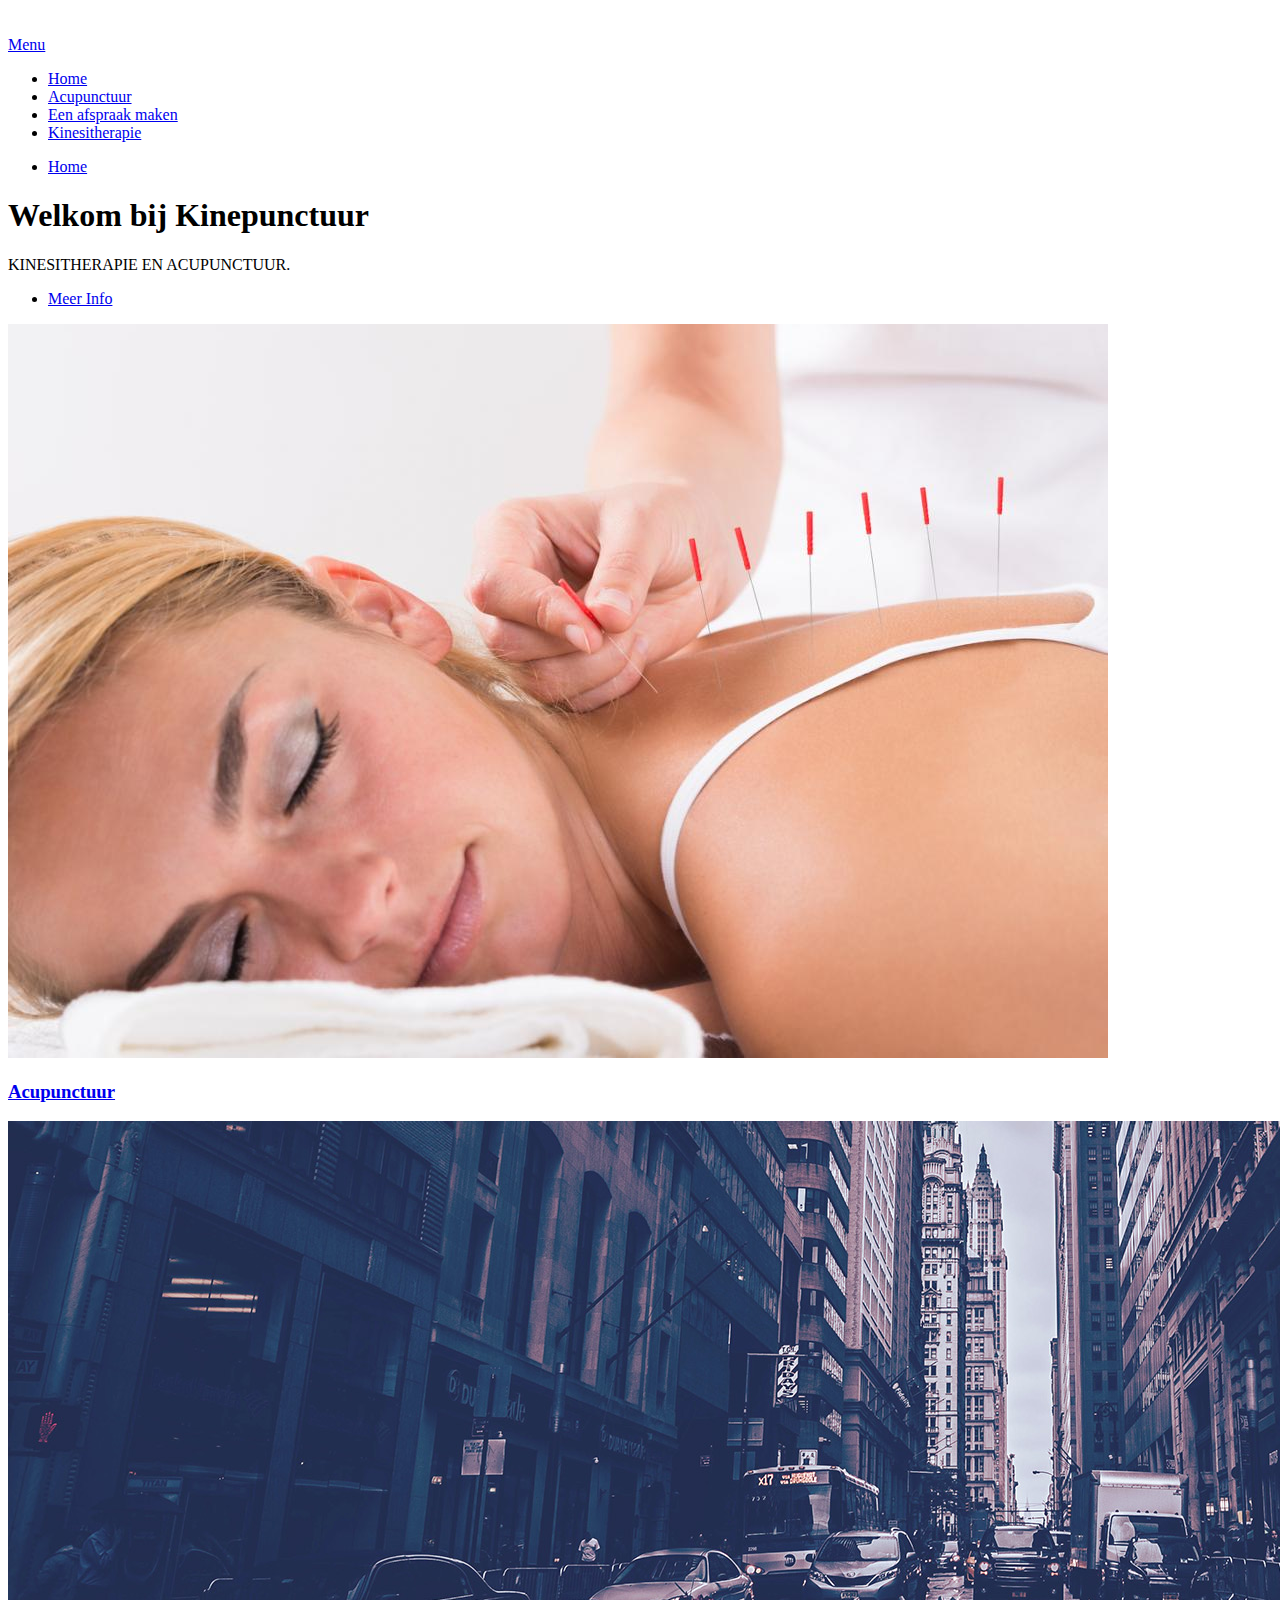
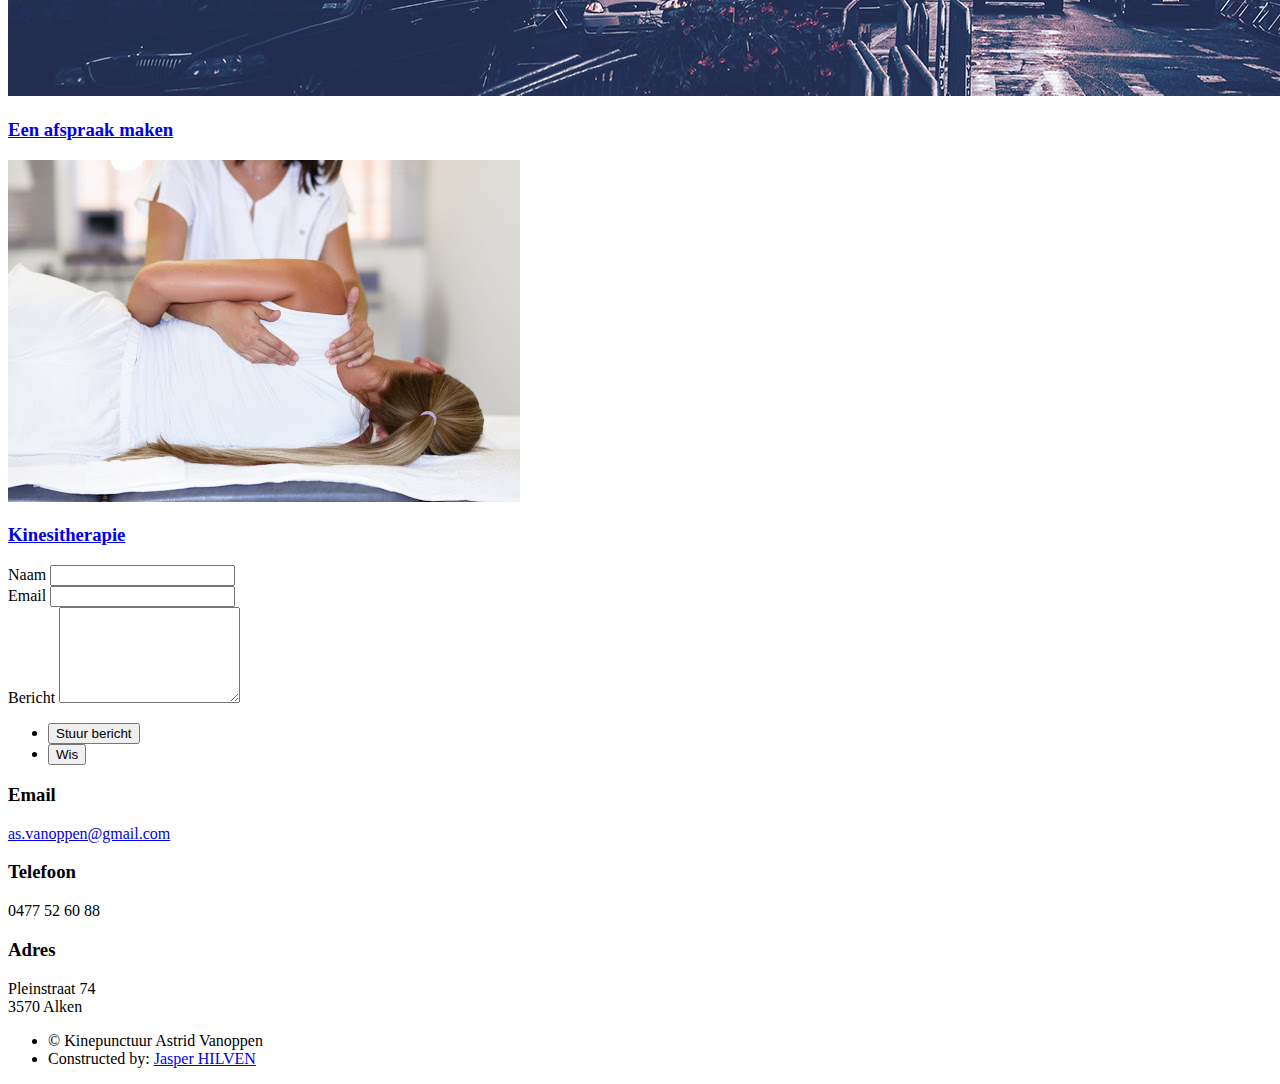
==== index.html @ 262337c5 "Add all" ====
<!DOCTYPE html>
<!--
	Kinepunctuur by HTML5 UP
	html5up.net | @ajlkn
	Free for personal and commercial use under the CCA 3.0 license (html5up.net/license)
-->
<html>

<head>
	<title>Home | Kinepunctuur</title>
	<meta charset="utf-8" />
	<meta name="viewport" content="width=device-width, initial-scale=1, user-scalable=no" />
	<!--[if lte IE 8]><script src="/kinepunctuur/assets/js/ie/html5shiv.js"></script><![endif]-->
	<link rel="stylesheet" href="/kinepunctuur/assets/css/main.css" />
	<!--[if lte IE 9]><link rel="stylesheet" href="/kinepunctuur/assets/css/ie9.css" /><![endif]-->
	<!--[if lte IE 8]><link rel="stylesheet" href="/kinepunctuur/assets/css/ie8.css" /><![endif]-->
</head>


<body>

    <!-- Wrapper -->
<div id="wrapper">

<!-- Header -->
<header id="header" class="alt">
	<a href="/kinepunctuur/" class="logo">
		<img src="/kinepunctuur/assets/images/kinepunctuurW.png" alt="" style="max-width: 300px;margin:12px;text-align: center;" /> 
	</a>
	<nav>
		<a href="#menu">Menu</a>
	</nav>
</header>

<!-- Menu -->
<nav id="menu">
	<ul class="links">
        
		    
		
		    
		
		    
		
		    
		        <li><a href="/kinepunctuur/">Home</a></li>
	    	
		
		    
		
		    
		
		    
		
		
		    
		
		    
		        <li><a href="/kinepunctuur/acupunctuur.html">Acupunctuur</a></li>
		    
		
		    
		        <li><a href="/kinepunctuur/afspraak.html">Een afspraak maken</a></li>
		    
		
		    
		
		    
		        <li><a href="/kinepunctuur/kinesitherapie.html">Kinesitherapie</a></li>
		    
		
	</ul>
	<ul class="actions vertical">
		<li><a href="#" class="button special fit">Home</a></li>
		<!--<li><a href="#" class="button fit">Log In</a></li> -->
	</ul>
</nav>


    <!-- Banner -->
    <section id="banner" class="major">
        <div class="inner">
            <header class="major">
                <h1>Welkom bij Kinepunctuur</h1>
            </header>
            <div class="content">
                <p style="text-transform: uppercase;">Kinesitherapie en acupunctuur.<br /></p>
                <ul class="actions">
                    <li><a href="#one" class="button next scrolly">Meer Info</a></li>
                </ul>
            </div>
        </div>
    </section>

    <!-- Main -->
    <div id="main">

        <!-- One -->
        
<section id="one" class="tiles">
  
  <article>
    <span class="image">
      <img src="assets/images/acp.jpg" alt="" />
    </span>
    <header class="major">
      <h3><a href="/kinepunctuur/acupunctuur.html" class="link">Acupunctuur</a></h3>
      <p></p>
    </header>
  </article>
  
  <article>
    <span class="image">
      <img src="assets/images/pic07.jpg" alt="" />
    </span>
    <header class="major">
      <h3><a href="/kinepunctuur/afspraak.html" class="link">Een afspraak maken</a></h3>
      <p></p>
    </header>
  </article>
  
  <article>
    <span class="image">
      <img src="assets/images/kinesitherapie.jpg" alt="" />
    </span>
    <header class="major">
      <h3><a href="/kinepunctuur/kinesitherapie.html" class="link">Kinesitherapie</a></h3>
      <p></p>
    </header>
  </article>
  
</section>


        <!-- Two -->
      <!--  <section id="two">
            <div class="inner">
                <header class="major">
                    <h2>Massa libero</h2>
                </header>
                <p><p>Nullam et orci eu lorem consequat tincidunt vivamus et sagittis libero. Mauris aliquet magna magna sed nunc rhoncus pharetra. Pellentesque condimentum sem. In efficitur ligula tate urna. Maecenas laoreet massa vel lacinia pellentesque lorem ipsum dolor. Nullam et orci eu lorem consequat tincidunt. Vivamus et sagittis libero. Mauris aliquet magna magna sed nunc rhoncus amet pharetra et feugiat tempus.</p>
</p>
                <ul class="actions">
                    <li><a href="landing.html" class="button next">Get Started</a></li>
                </ul>
            </div>
        </section>
-->
    </div>

    <!-- Contact -->
<section id="contact">
	<div class="inner">
		<section>
			<form action="https://formspree.io/as.vanoppen@gmail.com" method="POST">
				<div class="field half first">
					<label for="name">Naam</label>
					<input type="text" name="name" id="name" />
				</div>
				<div class="field half">
					<label for="email">Email</label>
					<input type="text" name="_replyto" id="email" />
				</div>
				<div class="field">
					<label for="message">Bericht</label>
					<textarea name="message" id="message" rows="6"></textarea>
				</div>
				<ul class="actions">
					<li><input type="submit" value="Stuur bericht" class="special" /></li>
					<li><input type="reset" value="Wis" /></li>
				</ul>
			</form>
		</section>
		<section class="split">
			<section>
				<div class="contact-method">
					<span class="icon alt fa-envelope"></span>
					<h3>Email</h3>
					<a href="#">as.vanoppen@gmail.com</a>
				</div>
			</section>
			<section>
				<div class="contact-method">
					<span class="icon alt fa-phone"></span>
					<h3>Telefoon</h3>
					<span>0477 52 60 88</span>
				</div>
			</section>
			<section>
				<div class="contact-method">
					<span class="icon alt fa-home"></span>
					<h3>Adres</h3>
					<span>
					
					    Pleinstraat 74<br />
					
					
					    3570 Alken
					
					
					
					
					</span>
				</div>
			</section>
		</section>
	</div>
</section>

<!-- Footer -->
	<footer id="footer">
		<div class="inner">
			<ul class="icons">
				
				
				
				
				
				
				
				
				
				
			</ul>
			<ul class="copyright">
				<li>&copy; Kinepunctuur Astrid Vanoppen</li>
				<li>Constructed by: <a href="//www.jasperhilven.be" target="_blank">Jasper HILVEN</a></li>
				
			</ul>
		</div>
	</footer>

</div>

<!-- Scripts -->
	<script src="/kinepunctuur/assets/js/jquery.min.js"></script>
	<script src="/kinepunctuur/assets/js/jquery.scrolly.min.js"></script>
	<script src="/kinepunctuur/assets/js/jquery.scrollex.min.js"></script>
	<script src="/kinepunctuur/assets/js/skel.min.js"></script>
	<script src="/kinepunctuur/assets/js/util.js"></script>
	<!--[if lte IE 8]><script src="/kinepunctuur/assets/js/ie/respond.min.js"></script><![endif]-->
	<script src="/kinepunctuur/assets/js/main.js"></script>


</body>

</html>
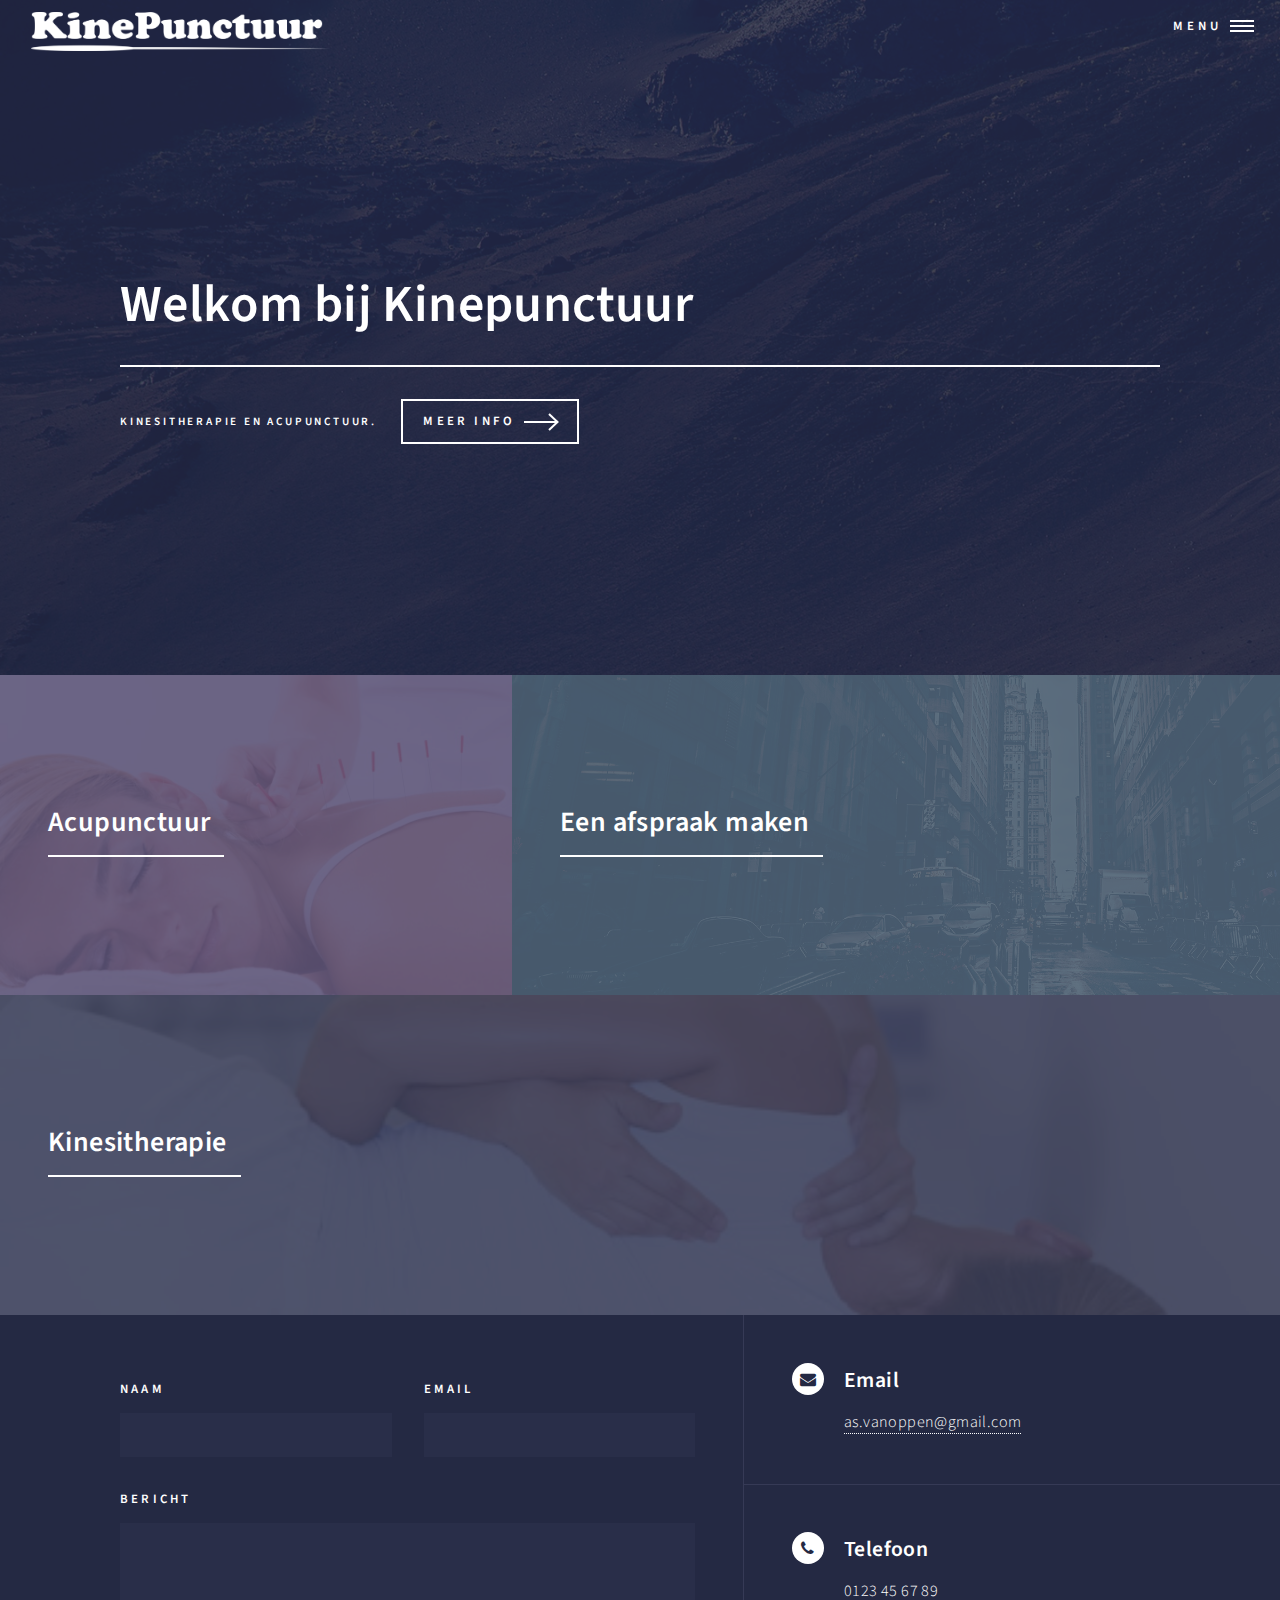
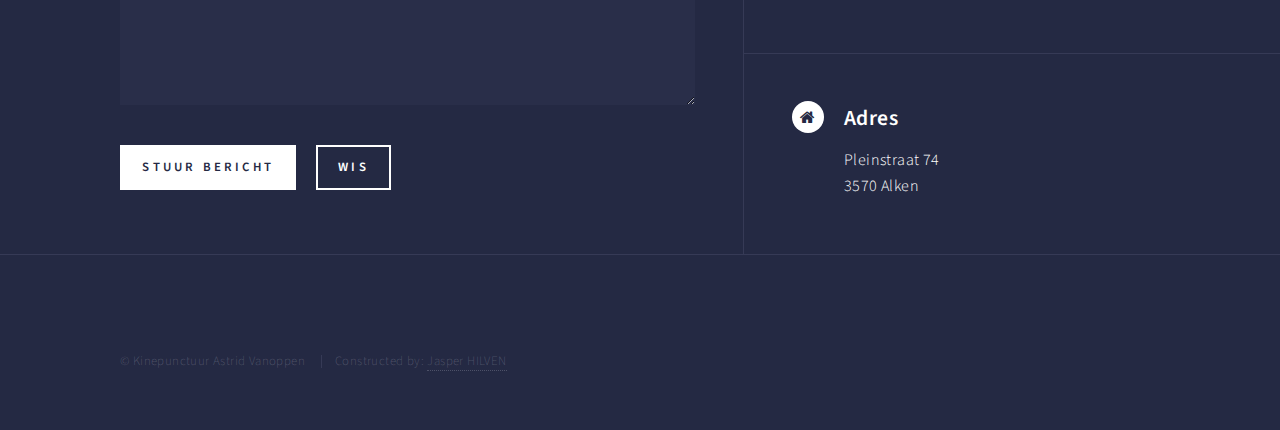
==== commit 505d2033: "Changes" ====
--- a/index.html
+++ b/index.html
@@ -10,10 +10,10 @@
 	<title>Home | Kinepunctuur</title>
 	<meta charset="utf-8" />
 	<meta name="viewport" content="width=device-width, initial-scale=1, user-scalable=no" />
-	<!--[if lte IE 8]><script src="/kinepunctuur/assets/js/ie/html5shiv.js"></script><![endif]-->
-	<link rel="stylesheet" href="/kinepunctuur/assets/css/main.css" />
-	<!--[if lte IE 9]><link rel="stylesheet" href="/kinepunctuur/assets/css/ie9.css" /><![endif]-->
-	<!--[if lte IE 8]><link rel="stylesheet" href="/kinepunctuur/assets/css/ie8.css" /><![endif]-->
+	<!--[if lte IE 8]><script src="/assets/js/ie/html5shiv.js"></script><![endif]-->
+	<link rel="stylesheet" href="/assets/css/main.css" />
+	<!--[if lte IE 9]><link rel="stylesheet" href="/assets/css/ie9.css" /><![endif]-->
+	<!--[if lte IE 8]><link rel="stylesheet" href="/assets/css/ie8.css" /><![endif]-->
 </head>
 
 
@@ -24,8 +24,8 @@
 
 <!-- Header -->
 <header id="header" class="alt">
-	<a href="/kinepunctuur/" class="logo">
-		<img src="/kinepunctuur/assets/images/kinepunctuurW.png" alt="" style="max-width: 300px;margin:12px;text-align: center;" /> 
+	<a href="/" class="logo">
+		<img src="/assets/images/kinepunctuurW.png" alt="" style="max-width: 300px;margin:12px;text-align: center;" /> 
 	</a>
 	<nav>
 		<a href="#menu">Menu</a>
@@ -43,7 +43,7 @@
 		    
 		
 		    
-		        <li><a href="/kinepunctuur/">Home</a></li>
+		        <li><a href="/">Home</a></li>
 	    	
 		
 		    
@@ -56,17 +56,17 @@
 		    
 		
 		    
-		        <li><a href="/kinepunctuur/acupunctuur.html">Acupunctuur</a></li>
-		    
-		
-		    
-		        <li><a href="/kinepunctuur/afspraak.html">Een afspraak maken</a></li>
-		    
-		
-		    
-		
-		    
-		        <li><a href="/kinepunctuur/kinesitherapie.html">Kinesitherapie</a></li>
+		        <li><a href="/acupunctuur.html">Acupunctuur</a></li>
+		    
+		
+		    
+		        <li><a href="/afspraak.html">Een afspraak maken</a></li>
+		    
+		
+		    
+		
+		    
+		        <li><a href="/kinesitherapie.html">Kinesitherapie</a></li>
 		    
 		
 	</ul>
@@ -104,7 +104,7 @@
       <img src="assets/images/acp.jpg" alt="" />
     </span>
     <header class="major">
-      <h3><a href="/kinepunctuur/acupunctuur.html" class="link">Acupunctuur</a></h3>
+      <h3><a href="/acupunctuur.html" class="link">Acupunctuur</a></h3>
       <p></p>
     </header>
   </article>
@@ -114,7 +114,7 @@
       <img src="assets/images/pic07.jpg" alt="" />
     </span>
     <header class="major">
-      <h3><a href="/kinepunctuur/afspraak.html" class="link">Een afspraak maken</a></h3>
+      <h3><a href="/afspraak.html" class="link">Een afspraak maken</a></h3>
       <p></p>
     </header>
   </article>
@@ -124,7 +124,7 @@
       <img src="assets/images/kinesitherapie.jpg" alt="" />
     </span>
     <header class="major">
-      <h3><a href="/kinepunctuur/kinesitherapie.html" class="link">Kinesitherapie</a></h3>
+      <h3><a href="/kinesitherapie.html" class="link">Kinesitherapie</a></h3>
       <p></p>
     </header>
   </article>
@@ -183,7 +183,7 @@
 				<div class="contact-method">
 					<span class="icon alt fa-phone"></span>
 					<h3>Telefoon</h3>
-					<span>0477 52 60 88</span>
+					<span>0123 45 67 89</span>
 				</div>
 			</section>
 			<section>
@@ -233,13 +233,13 @@
 </div>
 
 <!-- Scripts -->
-	<script src="/kinepunctuur/assets/js/jquery.min.js"></script>
-	<script src="/kinepunctuur/assets/js/jquery.scrolly.min.js"></script>
-	<script src="/kinepunctuur/assets/js/jquery.scrollex.min.js"></script>
-	<script src="/kinepunctuur/assets/js/skel.min.js"></script>
-	<script src="/kinepunctuur/assets/js/util.js"></script>
-	<!--[if lte IE 8]><script src="/kinepunctuur/assets/js/ie/respond.min.js"></script><![endif]-->
-	<script src="/kinepunctuur/assets/js/main.js"></script>
+	<script src="/assets/js/jquery.min.js"></script>
+	<script src="/assets/js/jquery.scrolly.min.js"></script>
+	<script src="/assets/js/jquery.scrollex.min.js"></script>
+	<script src="/assets/js/skel.min.js"></script>
+	<script src="/assets/js/util.js"></script>
+	<!--[if lte IE 8]><script src="/assets/js/ie/respond.min.js"></script><![endif]-->
+	<script src="/assets/js/main.js"></script>
 
 
 </body>
--- a/assets/css/main.css
+++ b/assets/css/main.css
@@ -0,0 +1,3 @@
+@import url(font-awesome.min.css);@import url("https://fonts.googleapis.com/css?family=Source+Sans+Pro:300,300italic,600,600italic");html,body,div,span,applet,object,iframe,h1,h2,h3,h4,h5,h6,p,blockquote,pre,a,abbr,acronym,address,big,cite,code,del,dfn,em,img,ins,kbd,q,s,samp,small,strike,strong,sub,sup,tt,var,b,u,i,center,dl,dt,dd,ol,ul,li,fieldset,form,label,legend,table,caption,tbody,tfoot,thead,tr,th,td,article,aside,canvas,details,embed,figure,figcaption,footer,header,hgroup,menu,nav,output,ruby,section,summary,time,mark,audio,video{margin:0;padding:0;border:0;font-size:100%;font:inherit;vertical-align:baseline}article,aside,details,figcaption,figure,footer,header,hgroup,menu,nav,section{display:block}body{line-height:1}ol,ul{list-style:none}blockquote,q{quotes:none}blockquote:before,blockquote:after,q:before,q:after{content:'';content:none}table{border-collapse:collapse;border-spacing:0}body{-webkit-text-size-adjust:none}*,*:before,*:after{-moz-box-sizing:border-box;-webkit-box-sizing:border-box;box-sizing:border-box}.row{border-bottom:solid 1px transparent;-moz-box-sizing:border-box;-webkit-box-sizing:border-box;box-sizing:border-box}.row>*{float:left;-moz-box-sizing:border-box;-webkit-box-sizing:border-box;box-sizing:border-box}.row:after,.row:before{content:'';display:block;clear:both;height:0}.row.uniform>*>:first-child{margin-top:0}.row.uniform>*>:last-child{margin-bottom:0}.row.\30 \25 >*{padding:0 0 0 0em}.row.\30 \25{margin:0 0 -1px 0em}.row.uniform.\30 \25 >*{padding:0em 0 0 0em}.row.uniform.\30 \25{margin:0em 0 -1px 0em}.row>*{padding:0 0 0 2em}.row{margin:0 0 -1px -2em}.row.uniform>*{padding:2em 0 0 2em}.row.uniform{margin:-2em 0 -1px -2em}.row.\32 00\25 >*{padding:0 0 0 4em}.row.\32 00\25{margin:0 0 -1px -4em}.row.uniform.\32 00\25 >*{padding:4em 0 0 4em}.row.uniform.\32 00\25{margin:-4em 0 -1px -4em}.row.\31 50\25 >*{padding:0 0 0 3em}.row.\31 50\25{margin:0 0 -1px -3em}.row.uniform.\31 50\25 >*{padding:3em 0 0 3em}.row.uniform.\31 50\25{margin:-3em 0 -1px -3em}.row.\35 0\25 >*{padding:0 0 0 1em}.row.\35 0\25{margin:0 0 -1px -1em}.row.uniform.\35 0\25 >*{padding:1em 0 0 1em}.row.uniform.\35 0\25{margin:-1em 0 -1px -1em}.row.\32 5\25 >*{padding:0 0 0 .5em}.row.\32 5\25{margin:0 0 -1px -.5em}.row.uniform.\32 5\25 >*{padding:.5em 0 0 .5em}.row.uniform.\32 5\25{margin:-.5em 0 -1px -.5em}.\31 2u,.\31 2u\24{width:100%;clear:none;margin-left:0}.\31 1u,.\31 1u\24{width:91.6666666667%;clear:none;margin-left:0}.\31 0u,.\31 0u\24{width:83.3333333333%;clear:none;margin-left:0}.\39 u,.\39 u\24{width:75%;clear:none;margin-left:0}.\38 u,.\38 u\24{width:66.6666666667%;clear:none;margin-left:0}.\37 u,.\37 u\24{width:58.3333333333%;clear:none;margin-left:0}.\36 u,.\36 u\24{width:50%;clear:none;margin-left:0}.\35 u,.\35 u\24{width:41.6666666667%;clear:none;margin-left:0}.\34 u,.\34 u\24{width:33.3333333333%;clear:none;margin-left:0}.\33 u,.\33 u\24{width:25%;clear:none;margin-left:0}.\32 u,.\32 u\24{width:16.6666666667%;clear:none;margin-left:0}.\31 u,.\31 u\24{width:8.3333333333%;clear:none;margin-left:0}.\31 2u\24 +*,.\31 1u\24 +*,.\31 0u\24 +*,.\39 u\24 +*,.\38 u\24 +*,.\37 u\24 +*,.\36 u\24 +*,.\35 u\24 +*,.\34 u\24 +*,.\33 u\24 +*,.\32 u\24 +*,.\31 u\24 +*{clear:left}.\-11u{margin-left:91.6666666667%}.\-10u{margin-left:83.3333333333%}.\-9u{margin-left:75%}.\-8u{margin-left:66.6666666667%}.\-7u{margin-left:58.3333333333%}.\-6u{margin-left:50%}.\-5u{margin-left:41.6666666667%}.\-4u{margin-left:33.3333333333%}.\-3u{margin-left:25%}.\-2u{margin-left:16.6666666667%}.\-1u{margin-left:8.3333333333%}@media screen and (max-width: 1680px){.row>*{padding:0 0 0 2em}.row{margin:0 0 -1px -2em}.row.uniform>*{padding:2em 0 0 2em}.row.uniform{margin:-2em 0 -1px -2em}.row.\32 00\25 >*{padding:0 0 0 4em}.row.\32 00\25{margin:0 0 -1px -4em}.row.uniform.\32 00\25 >*{padding:4em 0 0 4em}.row.uniform.\32 00\25{margin:-4em 0 -1px -4em}.row.\31 50\25 >*{padding:0 0 0 3em}.row.\31 50\25{margin:0 0 -1px -3em}.row.uniform.\31 50\25 >*{padding:3em 0 0 3em}.row.uniform.\31 50\25{margin:-3em 0 -1px -3em}.row.\35 0\25 >*{padding:0 0 0 1em}.row.\35 0\25{margin:0 0 -1px -1em}.row.uniform.\35 0\25 >*{padding:1em 0 0 1em}.row.uniform.\35 0\25{margin:-1em 0 -1px -1em}.row.\32 5\25 >*{padding:0 0 0 .5em}.row.\32 5\25{margin:0 0 -1px -.5em}.row.uniform.\32 5\25 >*{padding:.5em 0 0 .5em}.row.uniform.\32 5\25{margin:-.5em 0 -1px -.5em}.\31 2u\28xlarge\29,.\31 2u\24\28xlarge\29{width:100%;clear:none;margin-left:0}.\31 1u\28xlarge\29,.\31 1u\24\28xlarge\29{width:91.6666666667%;clear:none;margin-left:0}.\31 0u\28xlarge\29,.\31 0u\24\28xlarge\29{width:83.3333333333%;clear:none;margin-left:0}.\39 u\28xlarge\29,.\39 u\24\28xlarge\29{width:75%;clear:none;margin-left:0}.\38 u\28xlarge\29,.\38 u\24\28xlarge\29{width:66.6666666667%;clear:none;margin-left:0}.\37 u\28xlarge\29,.\37 u\24\28xlarge\29{width:58.3333333333%;clear:none;margin-left:0}.\36 u\28xlarge\29,.\36 u\24\28xlarge\29{width:50%;clear:none;margin-left:0}.\35 u\28xlarge\29,.\35 u\24\28xlarge\29{width:41.6666666667%;clear:none;margin-left:0}.\34 u\28xlarge\29,.\34 u\24\28xlarge\29{width:33.3333333333%;clear:none;margin-left:0}.\33 u\28xlarge\29,.\33 u\24\28xlarge\29{width:25%;clear:none;margin-left:0}.\32 u\28xlarge\29,.\32 u\24\28xlarge\29{width:16.6666666667%;clear:none;margin-left:0}.\31 u\28xlarge\29,.\31 u\24\28xlarge\29{width:8.3333333333%;clear:none;margin-left:0}.\31 2u\24\28xlarge\29 +*,.\31 1u\24\28xlarge\29 +*,.\31 0u\24\28xlarge\29 +*,.\39 u\24\28xlarge\29 +*,.\38 u\24\28xlarge\29 +*,.\37 u\24\28xlarge\29 +*,.\36 u\24\28xlarge\29 +*,.\35 u\24\28xlarge\29 +*,.\34 u\24\28xlarge\29 +*,.\33 u\24\28xlarge\29 +*,.\32 u\24\28xlarge\29 +*,.\31 u\24\28xlarge\29 +*{clear:left}.\-11u\28xlarge\29{margin-left:91.6666666667%}.\-10u\28xlarge\29{margin-left:83.3333333333%}.\-9u\28xlarge\29{margin-left:75%}.\-8u\28xlarge\29{margin-left:66.6666666667%}.\-7u\28xlarge\29{margin-left:58.3333333333%}.\-6u\28xlarge\29{margin-left:50%}.\-5u\28xlarge\29{margin-left:41.6666666667%}.\-4u\28xlarge\29{margin-left:33.3333333333%}.\-3u\28xlarge\29{margin-left:25%}.\-2u\28xlarge\29{margin-left:16.6666666667%}.\-1u\28xlarge\29{margin-left:8.3333333333%}}@media screen and (max-width: 1280px){.row>*{padding:0 0 0 1.5em}.row{margin:0 0 -1px -1.5em}.row.uniform>*{padding:1.5em 0 0 1.5em}.row.uniform{margin:-1.5em 0 -1px -1.5em}.row.\32 00\25 >*{padding:0 0 0 3em}.row.\32 00\25{margin:0 0 -1px -3em}.row.uniform.\32 00\25 >*{padding:3em 0 0 3em}.row.uniform.\32 00\25{margin:-3em 0 -1px -3em}.row.\31 50\25 >*{padding:0 0 0 2.25em}.row.\31 50\25{margin:0 0 -1px -2.25em}.row.uniform.\31 50\25 >*{padding:2.25em 0 0 2.25em}.row.uniform.\31 50\25{margin:-2.25em 0 -1px -2.25em}.row.\35 0\25 >*{padding:0 0 0 .75em}.row.\35 0\25{margin:0 0 -1px -.75em}.row.uniform.\35 0\25 >*{padding:.75em 0 0 .75em}.row.uniform.\35 0\25{margin:-.75em 0 -1px -.75em}.row.\32 5\25 >*{padding:0 0 0 .375em}.row.\32 5\25{margin:0 0 -1px -.375em}.row.uniform.\32 5\25 >*{padding:.375em 0 0 .375em}.row.uniform.\32 5\25{margin:-.375em 0 -1px -.375em}.\31 2u\28large\29,.\31 2u\24\28large\29{width:100%;clear:none;margin-left:0}.\31 1u\28large\29,.\31 1u\24\28large\29{width:91.6666666667%;clear:none;margin-left:0}.\31 0u\28large\29,.\31 0u\24\28large\29{width:83.3333333333%;clear:none;margin-left:0}.\39 u\28large\29,.\39 u\24\28large\29{width:75%;clear:none;margin-left:0}.\38 u\28large\29,.\38 u\24\28large\29{width:66.6666666667%;clear:none;margin-left:0}.\37 u\28large\29,.\37 u\24\28large\29{width:58.3333333333%;clear:none;margin-left:0}.\36 u\28large\29,.\36 u\24\28large\29{width:50%;clear:none;margin-left:0}.\35 u\28large\29,.\35 u\24\28large\29{width:41.6666666667%;clear:none;margin-left:0}.\34 u\28large\29,.\34 u\24\28large\29{width:33.3333333333%;clear:none;margin-left:0}.\33 u\28large\29,.\33 u\24\28large\29{width:25%;clear:none;margin-left:0}.\32 u\28large\29,.\32 u\24\28large\29{width:16.6666666667%;clear:none;margin-left:0}.\31 u\28large\29,.\31 u\24\28large\29{width:8.3333333333%;clear:none;margin-left:0}.\31 2u\24\28large\29 +*,.\31 1u\24\28large\29 +*,.\31 0u\24\28large\29 +*,.\39 u\24\28large\29 +*,.\38 u\24\28large\29 +*,.\37 u\24\28large\29 +*,.\36 u\24\28large\29 +*,.\35 u\24\28large\29 +*,.\34 u\24\28large\29 +*,.\33 u\24\28large\29 +*,.\32 u\24\28large\29 +*,.\31 u\24\28large\29 +*{clear:left}.\-11u\28large\29{margin-left:91.6666666667%}.\-10u\28large\29{margin-left:83.3333333333%}.\-9u\28large\29{margin-left:75%}.\-8u\28large\29{margin-left:66.6666666667%}.\-7u\28large\29{margin-left:58.3333333333%}.\-6u\28large\29{margin-left:50%}.\-5u\28large\29{margin-left:41.6666666667%}.\-4u\28large\29{margin-left:33.3333333333%}.\-3u\28large\29{margin-left:25%}.\-2u\28large\29{margin-left:16.6666666667%}.\-1u\28large\29{margin-left:8.3333333333%}}@media screen and (max-width: 980px){.row>*{padding:0 0 0 1.5em}.row{margin:0 0 -1px -1.5em}.row.uniform>*{padding:1.5em 0 0 1.5em}.row.uniform{margin:-1.5em 0 -1px -1.5em}.row.\32 00\25 >*{padding:0 0 0 3em}.row.\32 00\25{margin:0 0 -1px -3em}.row.uniform.\32 00\25 >*{padding:3em 0 0 3em}.row.uniform.\32 00\25{margin:-3em 0 -1px -3em}.row.\31 50\25 >*{padding:0 0 0 2.25em}.row.\31 50\25{margin:0 0 -1px -2.25em}.row.uniform.\31 50\25 >*{padding:2.25em 0 0 2.25em}.row.uniform.\31 50\25{margin:-2.25em 0 -1px -2.25em}.row.\35 0\25 >*{padding:0 0 0 .75em}.row.\35 0\25{margin:0 0 -1px -.75em}.row.uniform.\35 0\25 >*{padding:.75em 0 0 .75em}.row.uniform.\35 0\25{margin:-.75em 0 -1px -.75em}.row.\32 5\25 >*{padding:0 0 0 .375em}.row.\32 5\25{margin:0 0 -1px -.375em}.row.uniform.\32 5\25 >*{padding:.375em 0 0 .375em}.row.uniform.\32 5\25{margin:-.375em 0 -1px -.375em}.\31 2u\28medium\29,.\31 2u\24\28medium\29{width:100%;clear:none;margin-left:0}.\31 1u\28medium\29,.\31 1u\24\28medium\29{width:91.6666666667%;clear:none;margin-left:0}.\31 0u\28medium\29,.\31 0u\24\28medium\29{width:83.3333333333%;clear:none;margin-left:0}.\39 u\28medium\29,.\39 u\24\28medium\29{width:75%;clear:none;margin-left:0}.\38 u\28medium\29,.\38 u\24\28medium\29{width:66.6666666667%;clear:none;margin-left:0}.\37 u\28medium\29,.\37 u\24\28medium\29{width:58.3333333333%;clear:none;margin-left:0}.\36 u\28medium\29,.\36 u\24\28medium\29{width:50%;clear:none;margin-left:0}.\35 u\28medium\29,.\35 u\24\28medium\29{width:41.6666666667%;clear:none;margin-left:0}.\34 u\28medium\29,.\34 u\24\28medium\29{width:33.3333333333%;clear:none;margin-left:0}.\33 u\28medium\29,.\33 u\24\28medium\29{width:25%;clear:none;margin-left:0}.\32 u\28medium\29,.\32 u\24\28medium\29{width:16.6666666667%;clear:none;margin-left:0}.\31 u\28medium\29,.\31 u\24\28medium\29{width:8.3333333333%;clear:none;margin-left:0}.\31 2u\24\28medium\29 +*,.\31 1u\24\28medium\29 +*,.\31 0u\24\28medium\29 +*,.\39 u\24\28medium\29 +*,.\38 u\24\28medium\29 +*,.\37 u\24\28medium\29 +*,.\36 u\24\28medium\29 +*,.\35 u\24\28medium\29 +*,.\34 u\24\28medium\29 +*,.\33 u\24\28medium\29 +*,.\32 u\24\28medium\29 +*,.\31 u\24\28medium\29 +*{clear:left}.\-11u\28medium\29{margin-left:91.6666666667%}.\-10u\28medium\29{margin-left:83.3333333333%}.\-9u\28medium\29{margin-left:75%}.\-8u\28medium\29{margin-left:66.6666666667%}.\-7u\28medium\29{margin-left:58.3333333333%}.\-6u\28medium\29{margin-left:50%}.\-5u\28medium\29{margin-left:41.6666666667%}.\-4u\28medium\29{margin-left:33.3333333333%}.\-3u\28medium\29{margin-left:25%}.\-2u\28medium\29{margin-left:16.6666666667%}.\-1u\28medium\29{margin-left:8.3333333333%}}@media screen and (max-width: 736px){.row>*{padding:0 0 0 1.25em}.row{margin:0 0 -1px -1.25em}.row.uniform>*{padding:1.25em 0 0 1.25em}.row.uniform{margin:-1.25em 0 -1px -1.25em}.row.\32 00\25 >*{padding:0 0 0 2.5em}.row.\32 00\25{margin:0 0 -1px -2.5em}.row.uniform.\32 00\25 >*{padding:2.5em 0 0 2.5em}.row.uniform.\32 00\25{margin:-2.5em 0 -1px -2.5em}.row.\31 50\25 >*{padding:0 0 0 1.875em}.row.\31 50\25{margin:0 0 -1px -1.875em}.row.uniform.\31 50\25 >*{padding:1.875em 0 0 1.875em}.row.uniform.\31 50\25{margin:-1.875em 0 -1px -1.875em}.row.\35 0\25 >*{padding:0 0 0 .625em}.row.\35 0\25{margin:0 0 -1px -.625em}.row.uniform.\35 0\25 >*{padding:.625em 0 0 .625em}.row.uniform.\35 0\25{margin:-.625em 0 -1px -.625em}.row.\32 5\25 >*{padding:0 0 0 .3125em}.row.\32 5\25{margin:0 0 -1px -.3125em}.row.uniform.\32 5\25 >*{padding:.3125em 0 0 .3125em}.row.uniform.\32 5\25{margin:-.3125em 0 -1px -.3125em}.\31 2u\28small\29,.\31 2u\24\28small\29{width:100%;clear:none;margin-left:0}.\31 1u\28small\29,.\31 1u\24\28small\29{width:91.6666666667%;clear:none;margin-left:0}.\31 0u\28small\29,.\31 0u\24\28small\29{width:83.3333333333%;clear:none;margin-left:0}.\39 u\28small\29,.\39 u\24\28small\29{width:75%;clear:none;margin-left:0}.\38 u\28small\29,.\38 u\24\28small\29{width:66.6666666667%;clear:none;margin-left:0}.\37 u\28small\29,.\37 u\24\28small\29{width:58.3333333333%;clear:none;margin-left:0}.\36 u\28small\29,.\36 u\24\28small\29{width:50%;clear:none;margin-left:0}.\35 u\28small\29,.\35 u\24\28small\29{width:41.6666666667%;clear:none;margin-left:0}.\34 u\28small\29,.\34 u\24\28small\29{width:33.3333333333%;clear:none;margin-left:0}.\33 u\28small\29,.\33 u\24\28small\29{width:25%;clear:none;margin-left:0}.\32 u\28small\29,.\32 u\24\28small\29{width:16.6666666667%;clear:none;margin-left:0}.\31 u\28small\29,.\31 u\24\28small\29{width:8.3333333333%;clear:none;margin-left:0}.\31 2u\24\28small\29 +*,.\31 1u\24\28small\29 +*,.\31 0u\24\28small\29 +*,.\39 u\24\28small\29 +*,.\38 u\24\28small\29 +*,.\37 u\24\28small\29 +*,.\36 u\24\28small\29 +*,.\35 u\24\28small\29 +*,.\34 u\24\28small\29 +*,.\33 u\24\28small\29 +*,.\32 u\24\28small\29 +*,.\31 u\24\28small\29 +*{clear:left}.\-11u\28small\29{margin-left:91.6666666667%}.\-10u\28small\29{margin-left:83.3333333333%}.\-9u\28small\29{margin-left:75%}.\-8u\28small\29{margin-left:66.6666666667%}.\-7u\28small\29{margin-left:58.3333333333%}.\-6u\28small\29{margin-left:50%}.\-5u\28small\29{margin-left:41.6666666667%}.\-4u\28small\29{margin-left:33.3333333333%}.\-3u\28small\29{margin-left:25%}.\-2u\28small\29{margin-left:16.6666666667%}.\-1u\28small\29{margin-left:8.3333333333%}}@media screen and (max-width: 480px){.row>*{padding:0 0 0 1.25em}.row{margin:0 0 -1px -1.25em}.row.uniform>*{padding:1.25em 0 0 1.25em}.row.uniform{margin:-1.25em 0 -1px -1.25em}.row.\32 00\25 >*{padding:0 0 0 2.5em}.row.\32 00\25{margin:0 0 -1px -2.5em}.row.uniform.\32 00\25 >*{padding:2.5em 0 0 2.5em}.row.uniform.\32 00\25{margin:-2.5em 0 -1px -2.5em}.row.\31 50\25 >*{padding:0 0 0 1.875em}.row.\31 50\25{margin:0 0 -1px -1.875em}.row.uniform.\31 50\25 >*{padding:1.875em 0 0 1.875em}.row.uniform.\31 50\25{margin:-1.875em 0 -1px -1.875em}.row.\35 0\25 >*{padding:0 0 0 .625em}.row.\35 0\25{margin:0 0 -1px -.625em}.row.uniform.\35 0\25 >*{padding:.625em 0 0 .625em}.row.uniform.\35 0\25{margin:-.625em 0 -1px -.625em}.row.\32 5\25 >*{padding:0 0 0 .3125em}.row.\32 5\25{margin:0 0 -1px -.3125em}.row.uniform.\32 5\25 >*{padding:.3125em 0 0 .3125em}.row.uniform.\32 5\25{margin:-.3125em 0 -1px -.3125em}.\31 2u\28xsmall\29,.\31 2u\24\28xsmall\29{width:100%;clear:none;margin-left:0}.\31 1u\28xsmall\29,.\31 1u\24\28xsmall\29{width:91.6666666667%;clear:none;margin-left:0}.\31 0u\28xsmall\29,.\31 0u\24\28xsmall\29{width:83.3333333333%;clear:none;margin-left:0}.\39 u\28xsmall\29,.\39 u\24\28xsmall\29{width:75%;clear:none;margin-left:0}.\38 u\28xsmall\29,.\38 u\24\28xsmall\29{width:66.6666666667%;clear:none;margin-left:0}.\37 u\28xsmall\29,.\37 u\24\28xsmall\29{width:58.3333333333%;clear:none;margin-left:0}.\36 u\28xsmall\29,.\36 u\24\28xsmall\29{width:50%;clear:none;margin-left:0}.\35 u\28xsmall\29,.\35 u\24\28xsmall\29{width:41.6666666667%;clear:none;margin-left:0}.\34 u\28xsmall\29,.\34 u\24\28xsmall\29{width:33.3333333333%;clear:none;margin-left:0}.\33 u\28xsmall\29,.\33 u\24\28xsmall\29{width:25%;clear:none;margin-left:0}.\32 u\28xsmall\29,.\32 u\24\28xsmall\29{width:16.6666666667%;clear:none;margin-left:0}.\31 u\28xsmall\29,.\31 u\24\28xsmall\29{width:8.3333333333%;clear:none;margin-left:0}.\31 2u\24\28xsmall\29 +*,.\31 1u\24\28xsmall\29 +*,.\31 0u\24\28xsmall\29 +*,.\39 u\24\28xsmall\29 +*,.\38 u\24\28xsmall\29 +*,.\37 u\24\28xsmall\29 +*,.\36 u\24\28xsmall\29 +*,.\35 u\24\28xsmall\29 +*,.\34 u\24\28xsmall\29 +*,.\33 u\24\28xsmall\29 +*,.\32 u\24\28xsmall\29 +*,.\31 u\24\28xsmall\29 +*{clear:left}.\-11u\28xsmall\29{margin-left:91.6666666667%}.\-10u\28xsmall\29{margin-left:83.3333333333%}.\-9u\28xsmall\29{margin-left:75%}.\-8u\28xsmall\29{margin-left:66.6666666667%}.\-7u\28xsmall\29{margin-left:58.3333333333%}.\-6u\28xsmall\29{margin-left:50%}.\-5u\28xsmall\29{margin-left:41.6666666667%}.\-4u\28xsmall\29{margin-left:33.3333333333%}.\-3u\28xsmall\29{margin-left:25%}.\-2u\28xsmall\29{margin-left:16.6666666667%}.\-1u\28xsmall\29{margin-left:8.3333333333%}}@media screen and (max-width: 360px){.row>*{padding:0 0 0 1.25em}.row{margin:0 0 -1px -1.25em}.row.uniform>*{padding:1.25em 0 0 1.25em}.row.uniform{margin:-1.25em 0 -1px -1.25em}.row.\32 00\25 >*{padding:0 0 0 2.5em}.row.\32 00\25{margin:0 0 -1px -2.5em}.row.uniform.\32 00\25 >*{padding:2.5em 0 0 2.5em}.row.uniform.\32 00\25{margin:-2.5em 0 -1px -2.5em}.row.\31 50\25 >*{padding:0 0 0 1.875em}.row.\31 50\25{margin:0 0 -1px -1.875em}.row.uniform.\31 50\25 >*{padding:1.875em 0 0 1.875em}.row.uniform.\31 50\25{margin:-1.875em 0 -1px -1.875em}.row.\35 0\25 >*{padding:0 0 0 .625em}.row.\35 0\25{margin:0 0 -1px -.625em}.row.uniform.\35 0\25 >*{padding:.625em 0 0 .625em}.row.uniform.\35 0\25{margin:-.625em 0 -1px -.625em}.row.\32 5\25 >*{padding:0 0 0 .3125em}.row.\32 5\25{margin:0 0 -1px -.3125em}.row.uniform.\32 5\25 >*{padding:.3125em 0 0 .3125em}.row.uniform.\32 5\25{margin:-.3125em 0 -1px -.3125em}.\31 2u\28xxsmall\29,.\31 2u\24\28xxsmall\29{width:100%;clear:none;margin-left:0}.\31 1u\28xxsmall\29,.\31 1u\24\28xxsmall\29{width:91.6666666667%;clear:none;margin-left:0}.\31 0u\28xxsmall\29,.\31 0u\24\28xxsmall\29{width:83.3333333333%;clear:none;margin-left:0}.\39 u\28xxsmall\29,.\39 u\24\28xxsmall\29{width:75%;clear:none;margin-left:0}.\38 u\28xxsmall\29,.\38 u\24\28xxsmall\29{width:66.6666666667%;clear:none;margin-left:0}.\37 u\28xxsmall\29,.\37 u\24\28xxsmall\29{width:58.3333333333%;clear:none;margin-left:0}.\36 u\28xxsmall\29,.\36 u\24\28xxsmall\29{width:50%;clear:none;margin-left:0}.\35 u\28xxsmall\29,.\35 u\24\28xxsmall\29{width:41.6666666667%;clear:none;margin-left:0}.\34 u\28xxsmall\29,.\34 u\24\28xxsmall\29{width:33.3333333333%;clear:none;margin-left:0}.\33 u\28xxsmall\29,.\33 u\24\28xxsmall\29{width:25%;clear:none;margin-left:0}.\32 u\28xxsmall\29,.\32 u\24\28xxsmall\29{width:16.6666666667%;clear:none;margin-left:0}.\31 u\28xxsmall\29,.\31 u\24\28xxsmall\29{width:8.3333333333%;clear:none;margin-left:0}.\31 2u\24\28xxsmall\29 +*,.\31 1u\24\28xxsmall\29 +*,.\31 0u\24\28xxsmall\29 +*,.\39 u\24\28xxsmall\29 +*,.\38 u\24\28xxsmall\29 +*,.\37 u\24\28xxsmall\29 +*,.\36 u\24\28xxsmall\29 +*,.\35 u\24\28xxsmall\29 +*,.\34 u\24\28xxsmall\29 +*,.\33 u\24\28xxsmall\29 +*,.\32 u\24\28xxsmall\29 +*,.\31 u\24\28xxsmall\29 +*{clear:left}.\-11u\28xxsmall\29{margin-left:91.6666666667%}.\-10u\28xxsmall\29{margin-left:83.3333333333%}.\-9u\28xxsmall\29{margin-left:75%}.\-8u\28xxsmall\29{margin-left:66.6666666667%}.\-7u\28xxsmall\29{margin-left:58.3333333333%}.\-6u\28xxsmall\29{margin-left:50%}.\-5u\28xxsmall\29{margin-left:41.6666666667%}.\-4u\28xxsmall\29{margin-left:33.3333333333%}.\-3u\28xxsmall\29{margin-left:25%}.\-2u\28xxsmall\29{margin-left:16.6666666667%}.\-1u\28xxsmall\29{margin-left:8.3333333333%}}@-ms-viewport{width:device-width}body{-ms-overflow-style:scrollbar}@media screen and (max-width: 480px){html,body{min-width:320px}}body{background:#242943}body.is-loading *,body.is-loading *:before,body.is-loading *:after{-moz-animation:none !important;-webkit-animation:none !important;-ms-animation:none !important;animation:none !important;-moz-transition:none !important;-webkit-transition:none !important;-ms-transition:none !important;transition:none !important}body,input,select,textarea{color:#fff;font-family:"Source Sans Pro",Helvetica,sans-serif;font-size:17pt;font-weight:300;letter-spacing:.025em;line-height:1.65}@media screen and (max-width: 1680px){body,input,select,textarea{font-size:14pt}}@media screen and (max-width: 1280px){body,input,select,textarea{font-size:12pt}}@media screen and (max-width: 360px){body,input,select,textarea{font-size:11pt}}a{-moz-transition:color .2s ease-in-out,border-bottom-color .2s ease-in-out;-webkit-transition:color .2s ease-in-out,border-bottom-color .2s ease-in-out;-ms-transition:color .2s ease-in-out,border-bottom-color .2s ease-in-out;transition:color .2s ease-in-out,border-bottom-color .2s ease-in-out;border-bottom:dotted 1px;color:inherit;text-decoration:none}a:hover{border-bottom-color:transparent;color:#9bf1ff !important}a:active{color:#53e3fb !important}strong,b{color:#fff;font-weight:600}em,i{font-style:italic}p{margin:0 0 2em 0}blockquote>p{margin:0}h1,h2,h3,h4,h5,h6{color:#fff;font-weight:600;line-height:1.65;margin:0 0 1em 0}h1 a,h2 a,h3 a,h4 a,h5 a,h6 a{color:inherit;border-bottom:0}h1{font-size:2.5em}h2{font-size:1.75em}h3{font-size:1.35em}h4{font-size:1.1em}h5{font-size:0.9em}h6{font-size:0.7em}@media screen and (max-width: 736px){h1{font-size:2em}h2{font-size:1.5em}h3{font-size:1.25em}}sub{font-size:0.8em;position:relative;top:0.5em}sup{font-size:0.8em;position:relative;top:-0.5em}blockquote{border-left:solid 4px rgba(212,212,255,0.1);font-style:italic;margin:0 0 2em 0;padding:.5em 0 .5em 2em}code{background:rgba(212,212,255,0.035);font-family:"Courier New",monospace;font-size:0.9em;margin:0 0.25em;padding:0.25em 0.65em}pre{-webkit-overflow-scrolling:touch;font-family:"Courier New",monospace;font-size:0.9em;margin:0 0 2em 0}pre code{display:block;line-height:1.75;padding:1em 1.5em;overflow-x:auto}hr{border:0;border-bottom:solid 1px rgba(212,212,255,0.1);margin:2em 0}hr.major{margin:3em 0}.align-left{text-align:left}.align-center{text-align:center}.align-right{text-align:right}section.special,article.special{text-align:center}header.major{width:-moz-max-content;width:-webkit-max-content;width:-ms-max-content;width:max-content;max-width:100%;margin-bottom:2em}header.major>:first-child{margin-bottom:0;width:calc(100% + 0.5em)}header.major>:first-child:after{content:'';background-color:#fff;display:block;height:2px;margin:0.325em 0 0.5em 0;width:100%}header.major>p{font-size:0.7em;font-weight:600;letter-spacing:.25em;margin-bottom:0;text-transform:uppercase}body.is-ie header.major>:first-child:after{max-width:9em}body.is-ie header.major>h1:after{max-width:100% !important}@media screen and (max-width: 736px){header.major>p br{display:none}}form{margin:0 0 2em 0}form .field{margin:0 0 2em 0}form .field.half{width:50%;float:left;padding:0 0 0 1em}form .field.half.first{padding:0 1em 0 0}form>.actions{margin:2.5em 0 0 0 !important}@media screen and (max-width: 736px){form .field{margin:0 0 1.5em 0}form .field.half{padding:0 0 0 .75em}form .field.half.first{padding:0 .75em 0 0}form>.actions{margin:2em 0 0 0 !important}}@media screen and (max-width: 480px){form .field.half{width:100%;float:none;padding:0}form .field.half.first{padding:0}}label{color:#fff;display:block;font-size:0.8em;font-weight:600;letter-spacing:.25em;margin:0 0 1em 0;text-transform:uppercase}input[type="text"],input[type="password"],input[type="email"],input[type="tel"],select,textarea{-moz-appearance:none;-webkit-appearance:none;-ms-appearance:none;appearance:none;background:rgba(212,212,255,0.035);border:none;border-radius:0;color:inherit;display:block;outline:0;padding:0 1em;text-decoration:none;width:100%}input[type="text"]:invalid,input[type="password"]:invalid,input[type="email"]:invalid,input[type="tel"]:invalid,select:invalid,textarea:invalid{box-shadow:none}input[type="text"]:focus,input[type="password"]:focus,input[type="email"]:focus,input[type="tel"]:focus,select:focus,textarea:focus{border-color:#9bf1ff;box-shadow:0 0 0 2px #9bf1ff}.select-wrapper{text-decoration:none;display:block;position:relative}.select-wrapper:before{-moz-osx-font-smoothing:grayscale;-webkit-font-smoothing:antialiased;font-family:FontAwesome;font-style:normal;font-weight:normal;text-transform:none !important}.select-wrapper:before{color:rgba(212,212,255,0.1);content:'\f078';display:block;height:2.75em;line-height:2.75em;pointer-events:none;position:absolute;right:0;text-align:center;top:0;width:2.75em}.select-wrapper select::-ms-expand{display:none}input[type="text"],input[type="password"],input[type="email"],select{height:2.75em}textarea{padding:0.75em 1em}input[type="checkbox"],input[type="radio"]{-moz-appearance:none;-webkit-appearance:none;-ms-appearance:none;appearance:none;display:block;float:left;margin-right:-2em;opacity:0;width:1em;z-index:-1}input[type="checkbox"]+label,input[type="radio"]+label{text-decoration:none;color:#fff;cursor:pointer;display:inline-block;font-weight:300;padding-left:2.65em;padding-right:0.75em;position:relative}input[type="checkbox"]+label:before,input[type="radio"]+label:before{-moz-osx-font-smoothing:grayscale;-webkit-font-smoothing:antialiased;font-family:FontAwesome;font-style:normal;font-weight:normal;text-transform:none !important}input[type="checkbox"]+label:before,input[type="radio"]+label:before{background:rgba(212,212,255,0.035);content:'';display:inline-block;height:1.65em;left:0;letter-spacing:0;line-height:1.58125em;position:absolute;text-align:center;top:0;width:1.65em}input[type="checkbox"]:checked+label:before,input[type="radio"]:checked+label:before{background:#fff;border-color:#9bf1ff;content:'\f00c';color:#242943}input[type="checkbox"]:focus+label:before,input[type="radio"]:focus+label:before{box-shadow:0 0 0 2px #9bf1ff}input[type="radio"]+label:before{border-radius:100%}::-webkit-input-placeholder{color:rgba(244,244,255,0.2) !important;opacity:1.0}:-moz-placeholder{color:rgba(244,244,255,0.2) !important;opacity:1.0}::-moz-placeholder{color:rgba(244,244,255,0.2) !important;opacity:1.0}:-ms-input-placeholder{color:rgba(244,244,255,0.2) !important;opacity:1.0}.formerize-placeholder{color:rgba(244,244,255,0.2) !important;opacity:1.0}.box{border:solid 1px rgba(212,212,255,0.1);margin-bottom:2em;padding:1.5em}.box>:last-child,.box>:last-child>:last-child,.box>:last-child>:last-child>:last-child{margin-bottom:0}.box.alt{border:0;border-radius:0;padding:0}.icon{text-decoration:none;border-bottom:none;position:relative}.icon:before{-moz-osx-font-smoothing:grayscale;-webkit-font-smoothing:antialiased;font-family:FontAwesome;font-style:normal;font-weight:normal;text-transform:none !important}.icon>.label{display:none}.icon.alt:before{background-color:#fff;border-radius:100%;color:#242943;display:inline-block;height:2em;line-height:2em;text-align:center;width:2em}a.icon.alt:before{-moz-transition:background-color .2s ease-in-out;-webkit-transition:background-color .2s ease-in-out;-ms-transition:background-color .2s ease-in-out;transition:background-color .2s ease-in-out}a.icon.alt:hover:before{background-color:#5D5579}a.icon.alt:active:before{background-color:#3c3949}img{max-width:100%}.image{border:0;display:inline-block;position:relative}.image img{display:block}.image.left,.image.right{max-width:30%}.image.left img,.image.right img{width:100%}.image.left{float:left;margin:0 1.5em 1.25em 0;top:0.25em}.image.right{float:right;margin:0 0 1.25em 1.5em;top:0.25em}.image.fit{display:block;margin:0 0 2em 0;width:100%}.image.fit img{width:100%}.image.main{display:block;margin:2.5em 0;width:100%}.image.main img{width:100%}@media screen and (max-width: 736px){.image.main{margin:1.5em 0}}ol{list-style:decimal;margin:0 0 2em 0;padding-left:1.25em}ol li{padding-left:0.25em}ul{list-style:disc;margin:0 0 2em 0;padding-left:1em}ul li{padding-left:0.5em}ul.alt{list-style:none;padding-left:0}ul.alt li{border-top:solid 1px rgba(212,212,255,0.1);padding:0.5em 0}ul.alt li:first-child{border-top:0;padding-top:0}ul.icons{cursor:default;list-style:none;padding-left:0}ul.icons li{display:inline-block;padding:0 1em 0 0}ul.icons li:last-child{padding-right:0}@media screen and (max-width: 736px){ul.icons li{padding:0 0.75em 0 0}}ul.actions{cursor:default;list-style:none;padding-left:0}ul.actions li{display:inline-block;padding:0 1em 0 0;vertical-align:middle}ul.actions li:last-child{padding-right:0}ul.actions.small li{padding:0 1em 0 0}ul.actions.vertical li{display:block;padding:1em 0 0 0}ul.actions.vertical li:first-child{padding-top:0}ul.actions.vertical li>*{margin-bottom:0}ul.actions.vertical.small li:first-child{padding-top:0}ul.actions.fit{display:table;margin-left:-1em;padding:0;table-layout:fixed;width:calc(100% + 1em)}ul.actions.fit li{display:table-cell;padding:0 0 0 1em}ul.actions.fit li>*{margin-bottom:0}ul.actions.fit.small{margin-left:-1em;width:calc(100% + 1em)}ul.actions.fit.small li{padding:0 0 0 1em}dl{margin:0 0 2em 0}dl dt{display:block;font-weight:600;margin:0 0 1em 0}dl dd{margin-left:2em}.table-wrapper{-webkit-overflow-scrolling:touch;overflow-x:auto}table{margin:0 0 2em 0;width:100%}table tbody tr{border:solid 1px rgba(212,212,255,0.1);border-left:0;border-right:0}table tbody tr:nth-child(2n + 1){background-color:rgba(212,212,255,0.035)}table td{padding:0.75em 0.75em}table th{color:#fff;font-size:0.9em;font-weight:600;padding:0 0.75em 0.75em 0.75em;text-align:left}table thead{border-bottom:solid 2px rgba(212,212,255,0.1)}table tfoot{border-top:solid 2px rgba(212,212,255,0.1)}table.alt{border-collapse:separate}table.alt tbody tr td{border:solid 1px rgba(212,212,255,0.1);border-left-width:0;border-top-width:0}table.alt tbody tr td:first-child{border-left-width:1px}table.alt tbody tr:first-child td{border-top-width:1px}table.alt thead{border-bottom:0}table.alt tfoot{border-top:0}input[type="submit"],input[type="reset"],input[type="button"],button,.button{-moz-appearance:none;-webkit-appearance:none;-ms-appearance:none;appearance:none;-moz-transition:background-color .2s ease-in-out,box-shadow .2s ease-in-out,color .2s ease-in-out;-webkit-transition:background-color .2s ease-in-out,box-shadow .2s ease-in-out,color .2s ease-in-out;-ms-transition:background-color .2s ease-in-out,box-shadow .2s ease-in-out,color .2s ease-in-out;transition:background-color .2s ease-in-out,box-shadow .2s ease-in-out,color .2s ease-in-out;background-color:transparent;border:0;border-radius:0;box-shadow:inset 0 0 0 2px #fff;color:#fff;cursor:pointer;display:inline-block;font-size:0.8em;font-weight:600;height:3.5em;letter-spacing:.25em;line-height:3.5em;padding:0 1.75em;text-align:center;text-decoration:none;text-transform:uppercase;white-space:nowrap}input[type="submit"]:hover,input[type="submit"]:active,input[type="reset"]:hover,input[type="reset"]:active,input[type="button"]:hover,input[type="button"]:active,button:hover,button:active,.button:hover,.button:active{box-shadow:inset 0 0 0 2px #9bf1ff;color:#9bf1ff}input[type="submit"]:active,input[type="reset"]:active,input[type="button"]:active,button:active,.button:active{background-color:rgba(155,241,255,0.1);box-shadow:inset 0 0 0 2px #53e3fb;color:#53e3fb}input.icon[type="submit"]:before,input.icon[type="reset"]:before,input.icon[type="button"]:before,button.icon:before,.button.icon:before{margin-right:0.5em}input.fit[type="submit"],input.fit[type="reset"],input.fit[type="button"],button.fit,.button.fit{display:block;margin:0 0 1em 0;width:100%}input.small[type="submit"],input.small[type="reset"],input.small[type="button"],button.small,.button.small{font-size:0.6em}input.big[type="submit"],input.big[type="reset"],input.big[type="button"],button.big,.button.big{font-size:1.25em;height:3em;line-height:3em}input.next[type="submit"],input.next[type="reset"],input.next[type="button"],button.next,.button.next{padding-right:4.5em;position:relative}input.next[type="submit"]:before,input.next[type="submit"]:after,input.next[type="reset"]:before,input.next[type="reset"]:after,input.next[type="button"]:before,input.next[type="button"]:after,button.next:before,button.next:after,.button.next:before,.button.next:after{-moz-transition:opacity .2s ease-in-out;-webkit-transition:opacity .2s ease-in-out;-ms-transition:opacity .2s ease-in-out;transition:opacity .2s ease-in-out;background-position:center right;background-repeat:no-repeat;background-size:36px 24px;content:'';display:block;height:100%;position:absolute;right:1.5em;top:0;vertical-align:middle;width:36px}input.next[type="submit"]:before,input.next[type="reset"]:before,input.next[type="button"]:before,button.next:before,.button.next:before{background-image:url("data:image/svg+xml;charset=utf8,%3Csvg xmlns='http://www.w3.org/2000/svg' xmlns:xlink='http://www.w3.org/1999/xlink' width='36px' height='24px' viewBox='0 0 36 24' zoomAndPan='disable'%3E%3Cstyle%3Eline %7B stroke: %23fff%3B stroke-width: 2px%3B %7D%3C/style%3E%3Cline x1='0' y1='12' x2='34' y2='12' /%3E%3Cline x1='25' y1='4' x2='34' y2='12.5' /%3E%3Cline x1='25' y1='20' x2='34' y2='11.5' /%3E%3C/svg%3E")}input.next[type="submit"]:after,input.next[type="reset"]:after,input.next[type="button"]:after,button.next:after,.button.next:after{background-image:url("data:image/svg+xml;charset=utf8,%3Csvg xmlns='http://www.w3.org/2000/svg' xmlns:xlink='http://www.w3.org/1999/xlink' width='36px' height='24px' viewBox='0 0 36 24' zoomAndPan='disable'%3E%3Cstyle%3Eline %7B stroke: %239bf1ff%3B stroke-width: 2px%3B %7D%3C/style%3E%3Cline x1='0' y1='12' x2='34' y2='12' /%3E%3Cline x1='25' y1='4' x2='34' y2='12.5' /%3E%3Cline x1='25' y1='20' x2='34' y2='11.5' /%3E%3C/svg%3E");opacity:0;z-index:1}input.next[type="submit"]:hover:after,input.next[type="submit"]:active:after,input.next[type="reset"]:hover:after,input.next[type="reset"]:active:after,input.next[type="button"]:hover:after,input.next[type="button"]:active:after,button.next:hover:after,button.next:active:after,.button.next:hover:after,.button.next:active:after{opacity:1}@media screen and (max-width: 1280px){input.next[type="submit"],input.next[type="reset"],input.next[type="button"],button.next,.button.next{padding-right:5em}}input.special[type="submit"],input.special[type="reset"],input.special[type="button"],button.special,.button.special{background-color:#fff;box-shadow:none;color:#242943}input.special[type="submit"]:hover,input.special[type="submit"]:active,input.special[type="reset"]:hover,input.special[type="reset"]:active,input.special[type="button"]:hover,input.special[type="button"]:active,button.special:hover,button.special:active,.button.special:hover,.button.special:active{background-color:#9bf1ff;color:#242943 !important}input.special[type="submit"]:active,input.special[type="reset"]:active,input.special[type="button"]:active,button.special:active,.button.special:active{background-color:#53e3fb}input.disabled[type="submit"],input[type="submit"]:disabled,input.disabled[type="reset"],input[type="reset"]:disabled,input.disabled[type="button"],input[type="button"]:disabled,button.disabled,button:disabled,.button.disabled,.button:disabled{-moz-pointer-events:none;-webkit-pointer-events:none;-ms-pointer-events:none;pointer-events:none;cursor:default;opacity:0.25}.tiles{display:-moz-flex;display:-webkit-flex;display:-ms-flex;display:flex;-moz-flex-wrap:wrap;-webkit-flex-wrap:wrap;-ms-flex-wrap:wrap;flex-wrap:wrap;border-top:0 !important}.tiles+*{border-top:0 !important}.tiles article{-moz-align-items:center;-webkit-align-items:center;-ms-align-items:center;align-items:center;display:-moz-flex;display:-webkit-flex;display:-ms-flex;display:flex;-moz-transition:-moz-transform 0.25s ease,opacity 0.25s ease,-moz-filter 1s ease,-webkit-filter 1s ease;-webkit-transition:-webkit-transform 0.25s ease,opacity 0.25s ease,-webkit-filter 1s ease,-webkit-filter 1s ease;-ms-transition:-ms-transform 0.25s ease,opacity 0.25s ease,-ms-filter 1s ease,-webkit-filter 1s ease;transition:transform 0.25s ease,opacity 0.25s ease,filter 1s ease,-webkit-filter 1s ease;padding:4em 4em 2em 4em ;background-position:center;background-repeat:no-repeat;background-size:cover;cursor:default;height:40vh;max-height:40em;min-height:23em;overflow:hidden;position:relative;width:40%}.tiles article .image{display:none}.tiles article header{position:relative;z-index:3}.tiles article h3{font-size:1.75em}.tiles article h3 a:hover{color:inherit !important}.tiles article .link.primary{border:0;height:100%;left:0;position:absolute;top:0;width:100%;z-index:4}.tiles article:before{-moz-transition:opacity 0.5s ease;-webkit-transition:opacity 0.5s ease;-ms-transition:opacity 0.5s ease;transition:opacity 0.5s ease;bottom:0;content:'';display:block;height:100%;left:0;opacity:0.85;position:absolute;width:100%;z-index:2}.tiles article:after{background-color:rgba(36,41,67,0.25);content:'';display:block;height:100%;left:0;position:absolute;top:0;width:100%;z-index:1}.tiles article:hover:before{opacity:0}.tiles article.is-transitioning{-moz-transform:scale(0.95);-webkit-transform:scale(0.95);-ms-transform:scale(0.95);transform:scale(0.95);-moz-filter:blur(0.5em);-webkit-filter:blur(0.5em);-ms-filter:blur(0.5em);filter:blur(0.5em);opacity:0}.tiles article:nth-child(4n - 1),.tiles article:nth-child(4n - 2){flex:1 auto}.tiles article:nth-child(6n - 5):before{background-color:#5D5579}.tiles article:nth-child(6n - 4):before{background-color:#4E6172}.tiles article:nth-child(6n - 3):before{background-color:#3B405A}.tiles article:nth-child(6n - 2):before{background-color:#5D5579}.tiles article:nth-child(6n - 1):before{background-color:#4E6172}.tiles article:nth-child(6n):before{background-color:#3B405A}@media screen and (max-width: 1280px){.tiles article{padding:4em 3em 2em 3em ;height:30vh;max-height:30em;min-height:20em}}@media screen and (max-width: 980px){.tiles article{width:50% !important}}@media screen and (max-width: 736px){.tiles article{padding:3em 1.5em 1em 1.5em ;height:16em;max-height:none;min-height:0}.tiles article h3{font-size:1.5em}}@media screen and (max-width: 480px){.tiles{display:block}.tiles article{height:20em;width:100% !important}}.contact-method{margin:0 0 2em 0;padding-left:3.25em;position:relative}.contact-method .icon{left:0;position:absolute;top:0}.contact-method h3{margin:0 0 .5em 0}.spotlights{border-top:0 !important}.spotlights+*{border-top:0 !important}.spotlights>section{display:-moz-flex;display:-webkit-flex;display:-ms-flex;display:flex;-moz-flex-direction:row;-webkit-flex-direction:row;-ms-flex-direction:row;flex-direction:row;background-color:#2e3450}.spotlights>section>.image{background-position:center center;background-size:cover;border-radius:0;display:block;position:relative;width:30%}.spotlights>section>.image img{border-radius:0;display:block;width:100%}.spotlights>section>.image:before{background:rgba(36,41,67,0.9);content:'';display:block;height:100%;left:0;opacity:0;position:absolute;top:0;width:100%}.spotlights>section>.content{display:-moz-flex;display:-webkit-flex;display:-ms-flex;display:flex;-moz-flex-direction:column;-webkit-flex-direction:column;-ms-flex-direction:column;flex-direction:column;-moz-justify-content:center;-webkit-justify-content:center;-ms-justify-content:center;justify-content:center;-moz-align-items:center;-webkit-align-items:center;-ms-align-items:center;align-items:center;padding:2em 3em 0.1em 3em ;width:70%}.spotlights>section>.content>.inner{margin:0 auto;max-width:100%;width:65em}.spotlights>section:nth-child(2n){-moz-flex-direction:row-reverse;-webkit-flex-direction:row-reverse;-ms-flex-direction:row-reverse;flex-direction:row-reverse;background-color:#333856}.spotlights>section:nth-child(2n)>.content{-moz-align-items:-moz-flex-end;-webkit-align-items:-webkit-flex-end;-ms-align-items:-ms-flex-end;align-items:flex-end}@media screen and (max-width: 1680px){.spotlights>section>.image{width:40%}.spotlights>section>.content{width:60%}}@media screen and (max-width: 1280px){.spotlights>section>.image{width:45%}.spotlights>section>.content{width:55%}}@media screen and (max-width: 980px){.spotlights>section{display:block}.spotlights>section>.image{width:100%}.spotlights>section>.content{padding:4em 3em 2em 3em ;width:100%}}@media screen and (max-width: 736px){.spotlights>section>.content{padding:3em 1.5em 1em 1.5em }}@-moz-keyframes reveal-header{0%{top:-4em;opacity:0}100%{top:0;opacity:1}}@-webkit-keyframes reveal-header{0%{top:-4em;opacity:0}100%{top:0;opacity:1}}@-ms-keyframes reveal-header{0%{top:-4em;opacity:0}100%{top:0;opacity:1}}@keyframes reveal-header{0%{top:-4em;opacity:0}100%{top:0;opacity:1}}#header{display:-moz-flex;display:-webkit-flex;display:-ms-flex;display:flex;background-color:#2a2f4a;box-shadow:0 0 0.25em 0 rgba(0,0,0,0.15);cursor:default;font-weight:600;height:3.25em;left:0;letter-spacing:.25em;line-height:3.25em;margin:0;position:fixed;text-transform:uppercase;top:0;width:100%;z-index:10000}#header .logo{border:0;display:inline-block;font-size:0.8em;height:inherit;line-height:inherit;padding:0 1.5em}#header .logo strong{-moz-transition:background-color .2s ease-in-out,color .2s ease-in-out;-webkit-transition:background-color .2s ease-in-out,color .2s ease-in-out;-ms-transition:background-color .2s ease-in-out,color .2s ease-in-out;transition:background-color .2s ease-in-out,color .2s ease-in-out;background-color:#fff;color:#242943;display:inline-block;line-height:1.65em;margin-right:0.325em;padding:0 0.125em 0 .375em}#header .logo:hover strong{background-color:#9bf1ff}#header .logo:active strong{background-color:#53e3fb}#header nav{display:-moz-flex;display:-webkit-flex;display:-ms-flex;display:flex;-moz-justify-content:-moz-flex-end;-webkit-justify-content:-webkit-flex-end;-ms-justify-content:-ms-flex-end;justify-content:flex-end;-moz-flex-grow:1;-webkit-flex-grow:1;-ms-flex-grow:1;flex-grow:1;height:inherit;line-height:inherit}#header nav a{border:0;display:block;font-size:0.8em;height:inherit;line-height:inherit;padding:0 0.75em;position:relative;vertical-align:middle}#header nav a:last-child{padding-right:1.5em}#header nav a[href="#menu"]{padding-right:3.325em !important}#header nav a[href="#menu"]:before,#header nav a[href="#menu"]:after{background-image:url("data:image/svg+xml;charset=utf8,%3Csvg xmlns='http://www.w3.org/2000/svg' width='24' height='32' viewBox='0 0 24 32' preserveAspectRatio='none'%3E%3Cstyle%3Eline %7B stroke-width: 2px%3B stroke: %23fff%3B %7D%3C/style%3E%3Cline x1='0' y1='11' x2='24' y2='11' /%3E%3Cline x1='0' y1='21' x2='24' y2='21' /%3E%3Cline x1='0' y1='16' x2='24' y2='16' /%3E%3C/svg%3E");background-position:center;background-repeat:no-repeat;background-size:24px 32px;content:'';display:block;height:100%;position:absolute;right:1.5em;top:0;vertical-align:middle;width:24px}#header nav a[href="#menu"]:after{-moz-transition:opacity .2s ease-in-out;-webkit-transition:opacity .2s ease-in-out;-ms-transition:opacity .2s ease-in-out;transition:opacity .2s ease-in-out;background-image:url("data:image/svg+xml;charset=utf8,%3Csvg xmlns='http://www.w3.org/2000/svg' width='24' height='32' viewBox='0 0 24 32' preserveAspectRatio='none'%3E%3Cstyle%3Eline %7B stroke-width: 2px%3B stroke: %239bf1ff%3B %7D%3C/style%3E%3Cline x1='0' y1='11' x2='24' y2='11' /%3E%3Cline x1='0' y1='21' x2='24' y2='21' /%3E%3Cline x1='0' y1='16' x2='24' y2='16' /%3E%3C/svg%3E");opacity:0;z-index:1}#header nav a[href="#menu"]:hover:after,#header nav a[href="#menu"]:active:after{opacity:1}#header nav a[href="#menu"]:last-child{padding-right:3.875em !important}#header nav a[href="#menu"]:last-child:before,#header nav a[href="#menu"]:last-child:after{right:2em}#header.reveal{-moz-animation:reveal-header 0.35s ease;-webkit-animation:reveal-header 0.35s ease;-ms-animation:reveal-header 0.35s ease;animation:reveal-header 0.35s ease}#header.alt{-moz-transition:opacity 2.5s ease;-webkit-transition:opacity 2.5s ease;-ms-transition:opacity 2.5s ease;transition:opacity 2.5s ease;-moz-transition-delay:0.75s;-webkit-transition-delay:0.75s;-ms-transition-delay:0.75s;transition-delay:0.75s;-moz-animation:none;-webkit-animation:none;-ms-animation:none;animation:none;background-color:transparent;box-shadow:none;position:absolute}#header.alt.style1 .logo strong{color:#5D5579}#header.alt.style2 .logo strong{color:#4E6172}#header.alt.style3 .logo strong{color:#3B405A}#header.alt.style4 .logo strong{color:#5D5579}#header.alt.style5 .logo strong{color:#4E6172}#header.alt.style6 .logo strong{color:#3B405A}body.is-loading #header.alt{opacity:0}@media screen and (max-width: 1680px){#header nav a[href="#menu"]{padding-right:3.75em !important}#header nav a[href="#menu"]:last-child{padding-right:4.25em !important}}@media screen and (max-width: 1280px){#header nav a[href="#menu"]{padding-right:4em !important}#header nav a[href="#menu"]:last-child{padding-right:4.5em !important}}@media screen and (max-width: 736px){#header{height:2.75em;line-height:2.75em}#header .logo{padding:0 1em}#header nav a{padding:0 0.5em}#header nav a:last-child{padding-right:1em}#header nav a[href="#menu"]{padding-right:3.25em !important}#header nav a[href="#menu"]:before,#header nav a[href="#menu"]:after{right:0.75em}#header nav a[href="#menu"]:last-child{padding-right:4em !important}#header nav a[href="#menu"]:last-child:before,#header nav a[href="#menu"]:last-child:after{right:1.5em}}@media screen and (max-width: 480px){#header .logo span{display:none}#header nav a[href="#menu"]{overflow:hidden;padding-right:0 !important;text-indent:5em;white-space:nowrap;width:5em}#header nav a[href="#menu"]:before,#header nav a[href="#menu"]:after{right:0;width:inherit}#header nav a[href="#menu"]:last-child:before,#header nav a[href="#menu"]:last-child:after{width:4em;right:0}}#banner{-moz-align-items:center;-webkit-align-items:center;-ms-align-items:center;align-items:center;background-image:url("../images/banner.jpg");display:-moz-flex;display:-webkit-flex;display:-ms-flex;display:flex;padding:6em 0 2em 0 ;background-attachment:fixed;background-position:center;background-repeat:no-repeat;background-size:cover;border-bottom:0 !important;cursor:default;height:60vh;margin-bottom:-3.25em;max-height:32em;min-height:22em;position:relative;top:-3.25em}#banner:after{-moz-transition:opacity 2.5s ease;-webkit-transition:opacity 2.5s ease;-ms-transition:opacity 2.5s ease;transition:opacity 2.5s ease;-moz-transition-delay:0.75s;-webkit-transition-delay:0.75s;-ms-transition-delay:0.75s;transition-delay:0.75s;-moz-pointer-events:none;-webkit-pointer-events:none;-ms-pointer-events:none;pointer-events:none;background-color:#242943;content:'';display:block;height:100%;left:0;opacity:0.85;position:absolute;top:0;width:100%;z-index:1}#banner h1{font-size:3.25em}#banner>.inner{-moz-transition:opacity 1.5s ease,-moz-transform 0.5s ease-out,-moz-filter 0.5s ease,-webkit-filter 0.5s ease;-webkit-transition:opacity 1.5s ease,-webkit-transform 0.5s ease-out,-webkit-filter 0.5s ease,-webkit-filter 0.5s ease;-ms-transition:opacity 1.5s ease,-ms-transform 0.5s ease-out,-ms-filter 0.5s ease,-webkit-filter 0.5s ease;transition:opacity 1.5s ease,transform 0.5s ease-out,filter 0.5s ease,-webkit-filter 0.5s ease;padding:0 !important;position:relative;z-index:2}#banner>.inner .image{display:none}#banner>.inner header{width:auto}#banner>.inner header>:first-child{width:auto}#banner>.inner header>:first-child:after{max-width:100%}#banner>.inner .content{display:-moz-flex;display:-webkit-flex;display:-ms-flex;display:flex;-moz-align-items:center;-webkit-align-items:center;-ms-align-items:center;align-items:center;margin:0 0 2em 0}#banner>.inner .content>*{margin-left:1.5em;margin-bottom:0}#banner>.inner .content>:first-child{margin-left:0}#banner>.inner .content p{font-size:0.7em;font-weight:600;letter-spacing:.25em;text-transform:uppercase}#banner.major{height:75vh;min-height:30em;max-height:50em}#banner.major.alt{opacity:0.75}#banner.style1:after{background-color:#5D5579}#banner.style2:after{background-color:#4E6172}#banner.style3:after{background-color:#3B405A}#banner.style4:after{background-color:#5D5579}#banner.style5:after{background-color:#4E6172}#banner.style6:after{background-color:#3B405A}body.is-loading #banner:after{opacity:1.0}body.is-loading #banner>.inner{-moz-filter:blur(0.125em);-webkit-filter:blur(0.125em);-ms-filter:blur(0.125em);filter:blur(0.125em);-moz-transform:translateX(-0.5em);-webkit-transform:translateX(-0.5em);-ms-transform:translateX(-0.5em);transform:translateX(-0.5em);opacity:0}@media screen and (max-width: 1280px){#banner{background-attachment:scroll}}@media screen and (max-width: 736px){#banner{padding:5em 0 1em 0 ;height:auto;margin-bottom:-2.75em;max-height:none;min-height:0;top:-2.75em}#banner h1{font-size:2em}#banner>.inner .content{display:block}#banner>.inner .content>*{margin-left:0;margin-bottom:2em}#banner.major{height:auto;min-height:0;max-height:none}}@media screen and (max-width: 480px){#banner{padding:6em 0 2em 0 }#banner>.inner .content p br{display:none}#banner.major{padding:8em 0 4em 0 }}#main{background-color:#2a2f4a}#main>*{border-top:solid 1px rgba(212,212,255,0.1)}#main>*:first-child{border-top:0}#main>*>.inner{padding:4em 0 2em 0 ;margin:0 auto;max-width:65em;width:calc(100% - 6em)}@media screen and (max-width: 736px){#main>*>.inner{padding:3em 0 1em 0 ;width:calc(100% - 3em)}}#main.alt{background-color:transparent;border-bottom:solid 1px rgba(212,212,255,0.1)}#contact{border-bottom:solid 1px rgba(212,212,255,0.1);overflow-x:hidden}#contact>.inner{display:-moz-flex;display:-webkit-flex;display:-ms-flex;display:flex;padding:0 !important}#contact>.inner>:nth-child(2n - 1){padding:4em 3em 2em 0 ;border-right:solid 1px rgba(212,212,255,0.1);width:60%;z-index:1}#contact>.inner>:nth-child(2n){padding-left:3em;width:40%}#contact>.inner>.split{padding:0}#contact>.inner>.split>*{padding:3em 0 1em 3em ;position:relative}#contact>.inner>.split>*:before{border-top:solid 1px rgba(212,212,255,0.1);content:'';display:block;margin-left:-3em;position:absolute;top:0;width:calc(100vw + 3em)}#contact>.inner>.split>:first-child:before{display:none}@media screen and (max-width: 980px){#contact>.inner{display:block}#contact>.inner>:nth-child(2n - 1){padding:4em 0 2em 0 ;border-right:0;width:100%}#contact>.inner>:nth-child(2n){padding-left:0;width:100%}#contact>.inner>.split>*{padding:3em 0 1em 0 }#contact>.inner>.split>:first-child:before{display:block}}@media screen and (max-width: 736px){#contact>.inner>:nth-child(2n - 1){padding:3em 0 1em 0 }}#footer .copyright{font-size:0.8em;list-style:none;padding-left:0}#footer .copyright li{border-left:solid 1px rgba(212,212,255,0.1);color:rgba(244,244,255,0.2);display:inline-block;line-height:1;margin-left:1em;padding-left:1em}#footer .copyright li:first-child{border-left:0;margin-left:0;padding-left:0}@media screen and (max-width: 480px){#footer .copyright li{display:block;border-left:0;margin-left:0;padding-left:0;line-height:inherit}}#wrapper{-moz-transition:-moz-filter .35s ease,-webkit-filter .35s ease,opacity 0.375s ease-out;-webkit-transition:-webkit-filter .35s ease,-webkit-filter .35s ease,opacity 0.375s ease-out;-ms-transition:-ms-filter .35s ease,-webkit-filter .35s ease,opacity 0.375s ease-out;transition:filter .35s ease,-webkit-filter .35s ease,opacity 0.375s ease-out;padding-top:3.25em}#wrapper.is-transitioning{opacity:0}#wrapper>*>.inner{padding:4em 0 2em 0 ;margin:0 auto;max-width:65em;width:calc(100% - 6em)}@media screen and (max-width: 736px){#wrapper>*>.inner{padding:3em 0 1em 0 ;width:calc(100% - 3em)}}@media screen and (max-width: 736px){#wrapper{padding-top:2.75em}}#menu{-moz-transition:-moz-transform .35s ease,opacity .35s ease,visibility .35s;-webkit-transition:-webkit-transform .35s ease,opacity .35s ease,visibility .35s;-ms-transition:-ms-transform .35s ease,opacity .35s ease,visibility .35s;transition:transform .35s ease,opacity .35s ease,visibility .35s;-moz-align-items:center;-webkit-align-items:center;-ms-align-items:center;align-items:center;display:-moz-flex;display:-webkit-flex;display:-ms-flex;display:flex;-moz-justify-content:center;-webkit-justify-content:center;-ms-justify-content:center;justify-content:center;-moz-pointer-events:none;-webkit-pointer-events:none;-ms-pointer-events:none;pointer-events:none;background:rgba(36,41,67,0.9);box-shadow:none;height:100%;left:0;opacity:0;overflow:hidden;padding:3em 2em;position:fixed;top:0;visibility:hidden;width:100%;z-index:10002}#menu .inner{-moz-transition:-moz-transform .35s ease-out,opacity .35s ease,visibility .35s;-webkit-transition:-webkit-transform .35s ease-out,opacity .35s ease,visibility .35s;-ms-transition:-ms-transform .35s ease-out,opacity .35s ease,visibility .35s;transition:transform .35s ease-out,opacity .35s ease,visibility .35s;-moz-transform:rotateX(20deg);-webkit-transform:rotateX(20deg);-ms-transform:rotateX(20deg);transform:rotateX(20deg);-webkit-overflow-scrolling:touch;max-width:100%;max-height:100vh;opacity:0;overflow:auto;text-align:center;visibility:hidden;width:18em}#menu .inner>:first-child{margin-top:2em}#menu .inner>:last-child{margin-bottom:3em}#menu ul{margin:0 0 1em 0}#menu ul.links{list-style:none;padding:0}#menu ul.links>li{padding:0}#menu ul.links>li>a:not(.button){border:0;border-top:solid 1px rgba(212,212,255,0.1);display:block;font-size:0.8em;font-weight:600;letter-spacing:.25em;line-height:4em;text-decoration:none;text-transform:uppercase}#menu ul.links>li>.button{display:block;margin:0.5em 0 0 0}#menu ul.links>li:first-child>a:not(.button){border-top:0 !important}#menu .close{-moz-transition:color .2s ease-in-out;-webkit-transition:color .2s ease-in-out;-ms-transition:color .2s ease-in-out;transition:color .2s ease-in-out;-webkit-tap-highlight-color:rgba(0,0,0,0);border:0;cursor:pointer;display:block;height:4em;line-height:4em;overflow:hidden;padding-right:1.25em;position:absolute;right:0;text-align:right;text-indent:8em;top:0;vertical-align:middle;white-space:nowrap;width:8em}#menu .close:before,#menu .close:after{-moz-transition:opacity .2s ease-in-out;-webkit-transition:opacity .2s ease-in-out;-ms-transition:opacity .2s ease-in-out;transition:opacity .2s ease-in-out;background-position:center;background-repeat:no-repeat;content:'';display:block;height:4em;position:absolute;right:0;top:0;width:4em}#menu .close:before{background-image:url("data:image/svg+xml;charset=utf8,%3Csvg xmlns='http://www.w3.org/2000/svg' xmlns:xlink='http://www.w3.org/1999/xlink' width='20px' height='20px' viewBox='0 0 20 20' zoomAndPan='disable'%3E%3Cstyle%3Eline %7B stroke: %23fff%3B stroke-width: 2%3B %7D%3C/style%3E%3Cline x1='0' y1='0' x2='20' y2='20' /%3E%3Cline x1='20' y1='0' x2='0' y2='20' /%3E%3C/svg%3E")}#menu .close:after{background-image:url("data:image/svg+xml;charset=utf8,%3Csvg xmlns='http://www.w3.org/2000/svg' xmlns:xlink='http://www.w3.org/1999/xlink' width='20px' height='20px' viewBox='0 0 20 20' zoomAndPan='disable'%3E%3Cstyle%3Eline %7B stroke: %239bf1ff%3B stroke-width: 2%3B %7D%3C/style%3E%3Cline x1='0' y1='0' x2='20' y2='20' /%3E%3Cline x1='20' y1='0' x2='0' y2='20' /%3E%3C/svg%3E");opacity:0}#menu .close:hover:after,#menu .close:active:after{opacity:1}body.is-ie #menu{background:rgba(42,47,74,0.975)}body.is-menu-visible #wrapper{-webkit-backface-visibility:hidden;-webkit-perspective:1000;-webkit-transform:translate3d(0, 0, 0);-webkit-transform:translateZ(0);backface-visibility:hidden;perspective:1000;transform:translate3d(0, 0, 0);transform:translateZ(0)}body.is-menu-visible #menu{-moz-pointer-events:auto;-webkit-pointer-events:auto;-ms-pointer-events:auto;pointer-events:auto;opacity:1;visibility:visible}body.is-menu-visible #menu .inner{-moz-transform:none;-webkit-transform:none;-ms-transform:none;transform:none;opacity:1;visibility:visible}
+
+/*# sourceMappingURL=main.css.map */